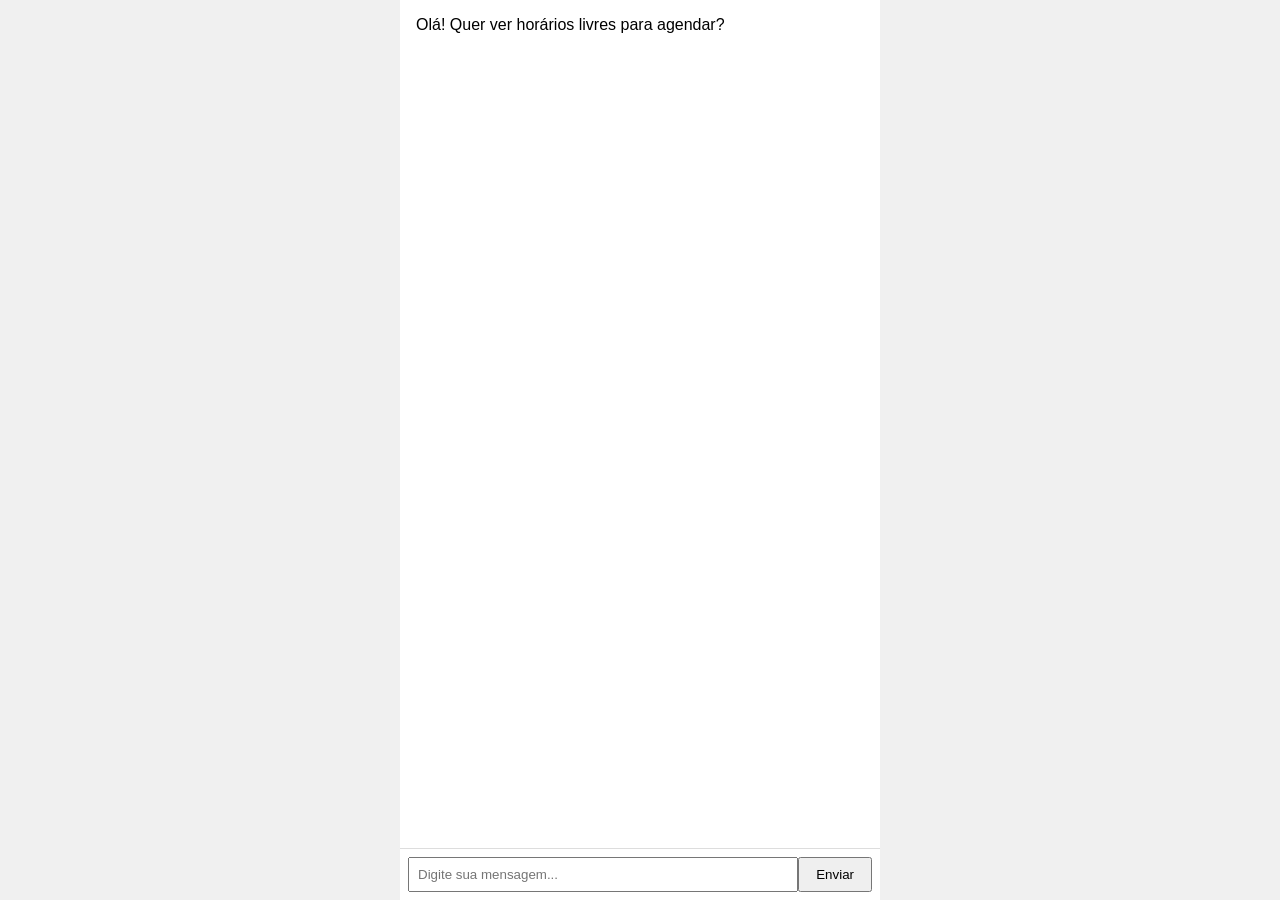
==== index.html @ 80b92e97 "Initial commit: base do chat de agendamento (HTML/CSS/JS + README)" ====
<!DOCTYPE html>
<html lang="pt-BR">
<head>
  <meta charset="UTF-8" />
  <meta name="viewport" content="width=device-width, initial-scale=1.0" />
  <title>Chat Agendamento</title>
  <link rel="stylesheet" href="style.css" />
</head>
<body>
  <div id="chat">
    <div id="messages"></div>
    <form id="form">
      <input id="input" type="text" placeholder="Digite sua mensagem..." autocomplete="off" />
      <button type="submit">Enviar</button>
    </form>
  </div>
  <script src="script.js"></script>
</body>
</html>
---- style.css ----
body { font-family: sans-serif; margin: 0; background: #f0f0f0; }
#chat { max-width: 480px; margin: 0 auto; height: 100vh; display: flex; flex-direction: column; background: #fff; }
#messages { flex: 1; overflow-y: auto; padding: 16px; }
#form { display: flex; padding: 8px; border-top: 1px solid #ddd; }
#input { flex: 1; padding: 8px; }
button { padding: 8px 16px; }
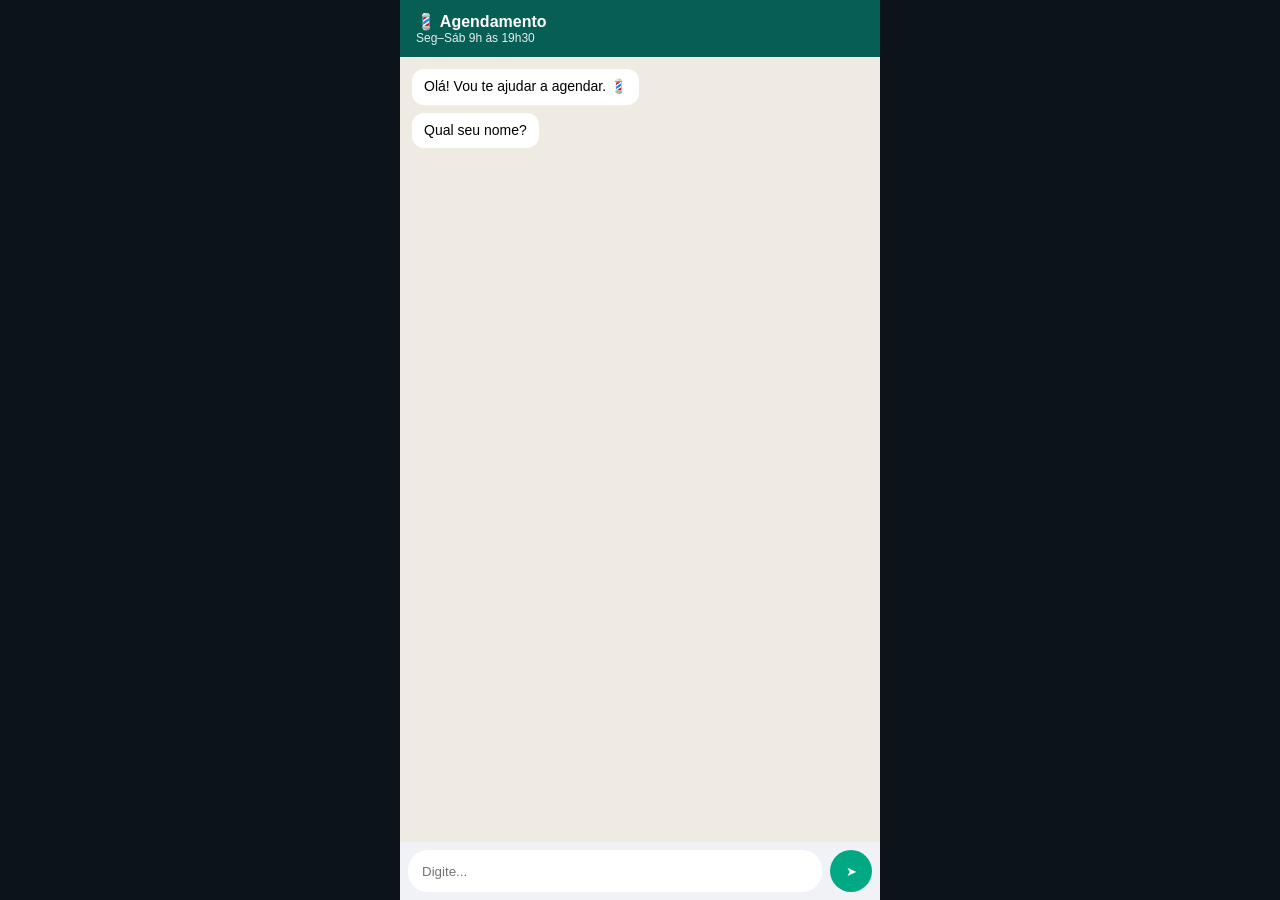
==== commit 8af5a4a4: "Conecta Supabase: banco + chat com multi-servicos e soma total" ====
--- a/index.html
+++ b/index.html
@@ -3,15 +3,17 @@
 <head>
   <meta charset="UTF-8" />
   <meta name="viewport" content="width=device-width, initial-scale=1.0" />
-  <title>Chat Agendamento</title>
+  <title>Chat Agendamento — Barbearia</title>
   <link rel="stylesheet" href="style.css" />
 </head>
 <body>
   <div id="chat">
+    <div id="header">💈 Agendamento <small>Seg–Sáb 9h às 19h30</small></div>
     <div id="messages"></div>
+    <div id="panel"></div>
     <form id="form">
-      <input id="input" type="text" placeholder="Digite sua mensagem..." autocomplete="off" />
-      <button type="submit">Enviar</button>
+      <input id="input" type="text" placeholder="Digite..." autocomplete="off" />
+      <button type="submit">➤</button>
     </form>
   </div>
   <script src="script.js"></script>
--- a/style.css
+++ b/style.css
@@ -1,6 +1,17 @@
-body { font-family: sans-serif; margin: 0; background: #f0f0f0; }
-#chat { max-width: 480px; margin: 0 auto; height: 100vh; display: flex; flex-direction: column; background: #fff; }
-#messages { flex: 1; overflow-y: auto; padding: 16px; }
-#form { display: flex; padding: 8px; border-top: 1px solid #ddd; }
-#input { flex: 1; padding: 8px; }
-button { padding: 8px 16px; }
+body { font-family: sans-serif; margin: 0; background: #0b141a; }
+#chat { max-width: 480px; margin: 0 auto; height: 100vh; display: flex; flex-direction: column; background: #efeae2; }
+#header { background: #075e54; color: #fff; padding: 12px 16px; font-weight: bold; }
+#header small { display: block; font-weight: normal; font-size: 12px; opacity: .9; }
+#messages { flex: 1; overflow-y: auto; padding: 12px; display: flex; flex-direction: column; gap: 8px; }
+.bot, .user { max-width: 80%; padding: 8px 12px; border-radius: 12px; font-size: 14px; line-height: 1.4; }
+.bot { background: #fff; align-self: flex-start; }
+.user { background: #d9fdd3; align-self: flex-end; }
+#panel { padding: 8px; display: flex; flex-wrap: wrap; gap: 8px; background: #f0f2f5; max-height: 40vh; overflow-y: auto; }
+#panel:empty { display: none; }
+.chip, .slot { border: 1px solid #075e54; background: #fff; color: #075e54; border-radius: 20px; padding: 8px 12px; cursor: pointer; font-size: 14px; }
+.chip.sel { background: #075e54; color: #fff; }
+.slot.busy { opacity: .4; text-decoration: line-through; pointer-events: none; }
+#panel button.primary { background: #075e54; color: #fff; border: none; border-radius: 20px; padding: 10px 16px; cursor: pointer; width: 100%; }
+#form { display: flex; padding: 8px; background: #f0f2f5; }
+#input { flex: 1; padding: 10px 14px; border: none; border-radius: 20px; outline: none; }
+#form button { border: none; background: #00a884; color: #fff; border-radius: 50%; width: 42px; height: 42px; margin-left: 8px; cursor: pointer; }
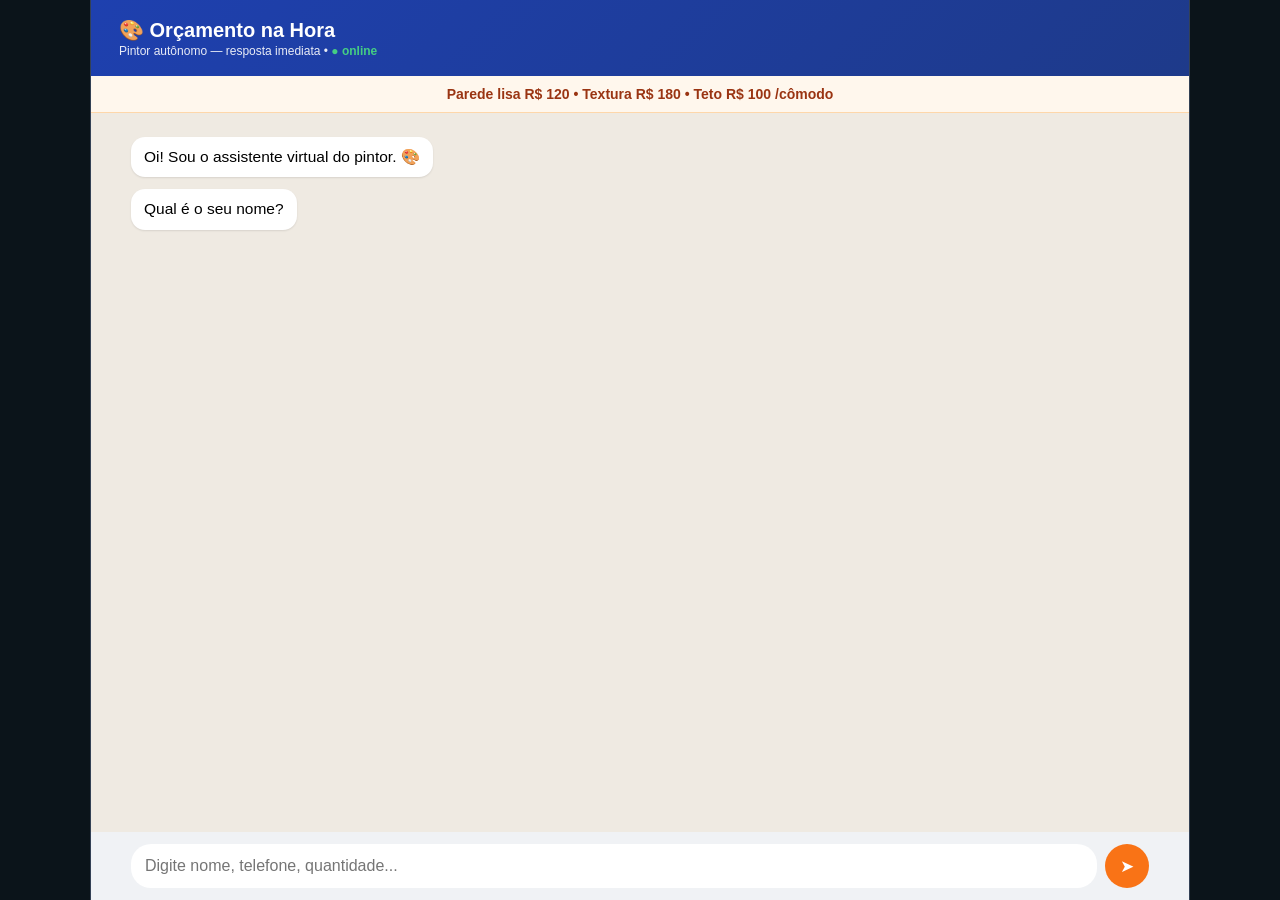
==== commit ff120910: "Orcamento na Hora: pintor com taxa R, cards de valor e lead, IA decide calcular/salvar" ====
--- a/index.html
+++ b/index.html
@@ -3,16 +3,17 @@
 <head>
   <meta charset="UTF-8" />
   <meta name="viewport" content="width=device-width, initial-scale=1.0" />
-  <title>Chat Agendamento — Barbearia</title>
+  <title>Orçamento na Hora — Pintor</title>
   <link rel="stylesheet" href="style.css" />
 </head>
 <body>
   <div id="chat">
-    <div id="header">💈 Agendamento <small>Seg–Sáb 9h às 19h30</small></div>
+    <div id="header">🎨 Orçamento na Hora <small>Pintor autônomo — resposta imediata • <span id="status-dot">● online</span></small></div>
+    <div id="prices-bar">Parede lisa R$ 120 • Textura R$ 180 • Teto R$ 100 /cômodo</div>
     <div id="messages"></div>
     <div id="panel"></div>
     <form id="form">
-      <input id="input" type="text" placeholder="Digite..." autocomplete="off" />
+      <input id="input" type="text" placeholder="Digite nome, telefone, quantidade..." autocomplete="off" />
       <button type="submit">➤</button>
     </form>
   </div>
--- a/style.css
+++ b/style.css
@@ -1,17 +1,71 @@
-body { font-family: sans-serif; margin: 0; background: #0b141a; }
-#chat { max-width: 480px; margin: 0 auto; height: 100vh; display: flex; flex-direction: column; background: #efeae2; }
-#header { background: #075e54; color: #fff; padding: 12px 16px; font-weight: bold; }
-#header small { display: block; font-weight: normal; font-size: 12px; opacity: .9; }
+body { font-family: 'Segoe UI', sans-serif; margin: 0; background: #0b141a; }
+* { box-sizing: border-box; }
+/* MOBILE FIRST: ocupa 100% da tela do celular */
+#chat { width: 100%; max-width: 100%; margin: 0 auto; height: 100dvh; display: flex; flex-direction: column; background: #efeae2; box-shadow: none; }
+#header { background: linear-gradient(135deg, #1e40af, #1e3a8a); color: #fff; padding: 14px 16px; font-weight: bold; font-size: 17px; }
+#header small { display: block; font-weight: normal; font-size: 12px; opacity: .9; margin-top: 2px; }
+#status-dot { color: #4ade80; font-weight: bold; }
+#prices-bar { background: #fff7ed; color: #9a3412; font-size: 12px; padding: 8px 12px; text-align: center; border-bottom: 1px solid #fed7aa; font-weight: 600; }
 #messages { flex: 1; overflow-y: auto; padding: 12px; display: flex; flex-direction: column; gap: 8px; }
-.bot, .user { max-width: 80%; padding: 8px 12px; border-radius: 12px; font-size: 14px; line-height: 1.4; }
-.bot { background: #fff; align-self: flex-start; }
+.bot, .user { max-width: 82%; padding: 9px 13px; border-radius: 14px; font-size: 14px; line-height: 1.45; white-space: pre-line; }
+.bot { background: #fff; align-self: flex-start; box-shadow: 0 1px 2px rgba(0,0,0,.1); }
 .user { background: #d9fdd3; align-self: flex-end; }
-#panel { padding: 8px; display: flex; flex-wrap: wrap; gap: 8px; background: #f0f2f5; max-height: 40vh; overflow-y: auto; }
+.bot.typing { opacity: .7; font-style: italic; }
+/* Cards exigidos pelo professor: valor calculado + confirmação */
+.card-orcamento, .card-sucesso { max-width: 88%; border-radius: 16px; padding: 14px 16px; align-self: flex-start; box-shadow: 0 2px 8px rgba(0,0,0,.15); animation: pop .3s ease; }
+.card-orcamento { background: #eff6ff; border: 2px solid #1e40af; }
+.card-sucesso { background: #f0fdf4; border: 2px solid #16a34a; }
+.card-orcamento h3, .card-sucesso h3 { margin: 0 0 8px; font-size: 15px; }
+.card-orcamento h3 { color: #1e40af; }
+.card-sucesso h3 { color: #15803d; }
+.card-orcamento .linha, .card-sucesso .linha { font-size: 13px; color: #334155; margin: 2px 0; }
+.valor-grande { font-size: 28px; font-weight: 800; color: #1e40af; margin: 8px 0 2px; }
+.card-sucesso .valor-grande { color: #15803d; }
+.selo { display: inline-block; font-size: 11px; font-weight: bold; padding: 3px 10px; border-radius: 20px; margin-bottom: 6px; }
+.selo.valor { background: #1e40af; color: #fff; }
+.selo.ok { background: #16a34a; color: #fff; }
+#panel { padding: 10px; display: flex; flex-wrap: wrap; gap: 8px; background: #f0f2f5; max-height: 40vh; overflow-y: auto; border-top: 1px solid #ddd; }
 #panel:empty { display: none; }
-.chip, .slot { border: 1px solid #075e54; background: #fff; color: #075e54; border-radius: 20px; padding: 8px 12px; cursor: pointer; font-size: 14px; }
-.chip.sel { background: #075e54; color: #fff; }
+.chip, .slot { border: 1.5px solid #1e40af; background: #fff; color: #1e40af; border-radius: 20px; padding: 9px 13px; cursor: pointer; font-size: 13.5px; font-weight: 600; transition: transform .1s; }
+.chip:hover, .slot:hover { transform: scale(1.03); }
+.chip small { display: block; font-weight: normal; font-size: 11px; opacity: .8; }
 .slot.busy { opacity: .4; text-decoration: line-through; pointer-events: none; }
-#panel button.primary { background: #075e54; color: #fff; border: none; border-radius: 20px; padding: 10px 16px; cursor: pointer; width: 100%; }
+.day { display: flex; flex-direction: column; align-items: center; min-width: 56px; border: 1px solid #1e40af; background: #fff; color: #1e40af; border-radius: 14px; padding: 8px 6px; cursor: pointer; opacity: 0; animation: pop .3s ease forwards; }
+.day span { font-size: 10px; font-weight: bold; }
+.day b { font-size: 20px; line-height: 1.2; }
+.day small { font-size: 10px; opacity: .8; }
+.day.closed { opacity: 0; border-color: #ccc; color: #aaa; pointer-events: none; text-decoration: line-through; }
+.pop { opacity: 0; animation: pop .25s ease forwards; }
+@keyframes pop { from { opacity: 0; transform: translateY(8px) scale(.95); } to { opacity: 1; transform: none; } }
+#panel button.primary { background: #f97316; color: #fff; border: none; border-radius: 12px; padding: 12px 16px; cursor: pointer; width: 100%; font-weight: bold; font-size: 15px; }
+#panel button.primary:hover { background: #ea580c; }
+#panel button.ghost { background: #fff; color: #475569; border: 1px solid #cbd5e1; border-radius: 12px; padding: 10px; cursor: pointer; width: 100%; }
 #form { display: flex; padding: 8px; background: #f0f2f5; }
-#input { flex: 1; padding: 10px 14px; border: none; border-radius: 20px; outline: none; }
-#form button { border: none; background: #00a884; color: #fff; border-radius: 50%; width: 42px; height: 42px; margin-left: 8px; cursor: pointer; }
+#input { flex: 1; padding: 11px 14px; border: none; border-radius: 20px; outline: none; font-size: 14px; }
+#form button { border: none; background: #f97316; color: #fff; border-radius: 50%; width: 44px; height: 44px; margin-left: 8px; cursor: pointer; font-size: 17px; flex-shrink: 0; }
+/* Evita zoom automático no iPhone */
+#input { font-size: 16px; }
+
+/* TABLET */
+@media (min-width: 600px) {
+  #messages { padding: 16px 20px; gap: 10px; }
+  .bot, .user { font-size: 15px; }
+  #panel { padding: 12px 16px; }
+}
+
+/* COMPUTADOR: tela cheia larga, chat centralizado e maior */
+@media (min-width: 1024px) {
+  body { display: flex; justify-content: center; align-items: stretch; }
+  #chat { width: 100%; max-width: 1100px; height: 100vh; border-left: 1px solid #334155; border-right: 1px solid #334155; }
+  #header { font-size: 20px; padding: 18px 28px; }
+  #prices-bar { font-size: 14px; padding: 10px; }
+  #messages { padding: 24px 40px; gap: 12px; }
+  .bot, .user { font-size: 15.5px; max-width: 60%; }
+  .card-orcamento, .card-sucesso { max-width: 520px; padding: 20px 24px; }
+  .valor-grande { font-size: 36px; }
+  #panel { padding: 14px 40px; gap: 10px; max-height: 32vh; }
+  .chip, .slot { font-size: 15px; padding: 12px 18px; }
+  #panel button.primary { font-size: 17px; padding: 14px; max-width: 520px; }
+  #panel button.ghost { max-width: 520px; }
+  #form { padding: 12px 40px; }
+}
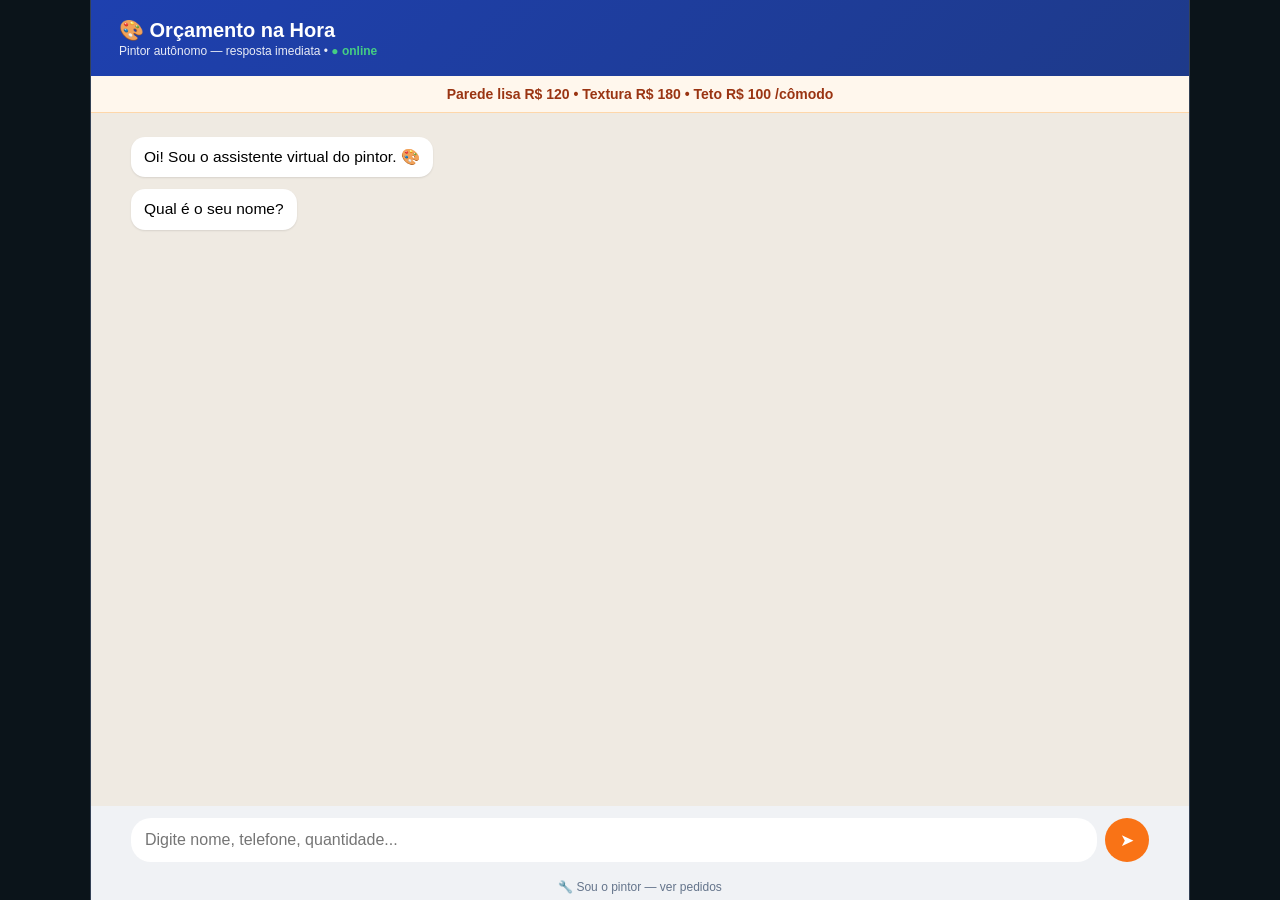
==== commit 57533bf9: "Painel admin do pintor + link no chat" ====
--- a/index.html
+++ b/index.html
@@ -16,6 +16,7 @@
       <input id="input" type="text" placeholder="Digite nome, telefone, quantidade..." autocomplete="off" />
       <button type="submit">➤</button>
     </form>
+    <a class="painter-link" href="admin.html">🔧 Sou o pintor — ver pedidos</a>
   </div>
   <script src="script.js"></script>
 </body>
--- a/style.css
+++ b/style.css
@@ -43,6 +43,15 @@
 #form { display: flex; padding: 8px; background: #f0f2f5; }
 #input { flex: 1; padding: 11px 14px; border: none; border-radius: 20px; outline: none; font-size: 14px; }
 #form button { border: none; background: #f97316; color: #fff; border-radius: 50%; width: 44px; height: 44px; margin-left: 8px; cursor: pointer; font-size: 17px; flex-shrink: 0; }
+/* Painel admin */
+#admin-stats { display: flex; gap: 10px; padding: 10px 12px; background: #fff; border-bottom: 1px solid #e2e8f0; }
+#admin-stats .stat { flex: 1; background: #eff6ff; border: 1px solid #bfdbfe; border-radius: 12px; padding: 8px; text-align: center; }
+#admin-stats .stat b { display: block; font-size: 18px; color: #1e40af; }
+#admin-stats .stat span { font-size: 11px; color: #64748b; }
+.card-sucesso.lead { margin-bottom: 4px; }
+.card-sucesso.lead a { color: #15803d; font-weight: bold; text-decoration: none; }
+.ghost-link { display: block; text-align: center; width: 100%; color: #475569; font-size: 13px; padding: 6px; text-decoration: none; }
+.painter-link { display: block; text-align: center; font-size: 12px; color: #64748b; padding: 6px; text-decoration: none; background: #f0f2f5; }
 /* Evita zoom automático no iPhone */
 #input { font-size: 16px; }
 
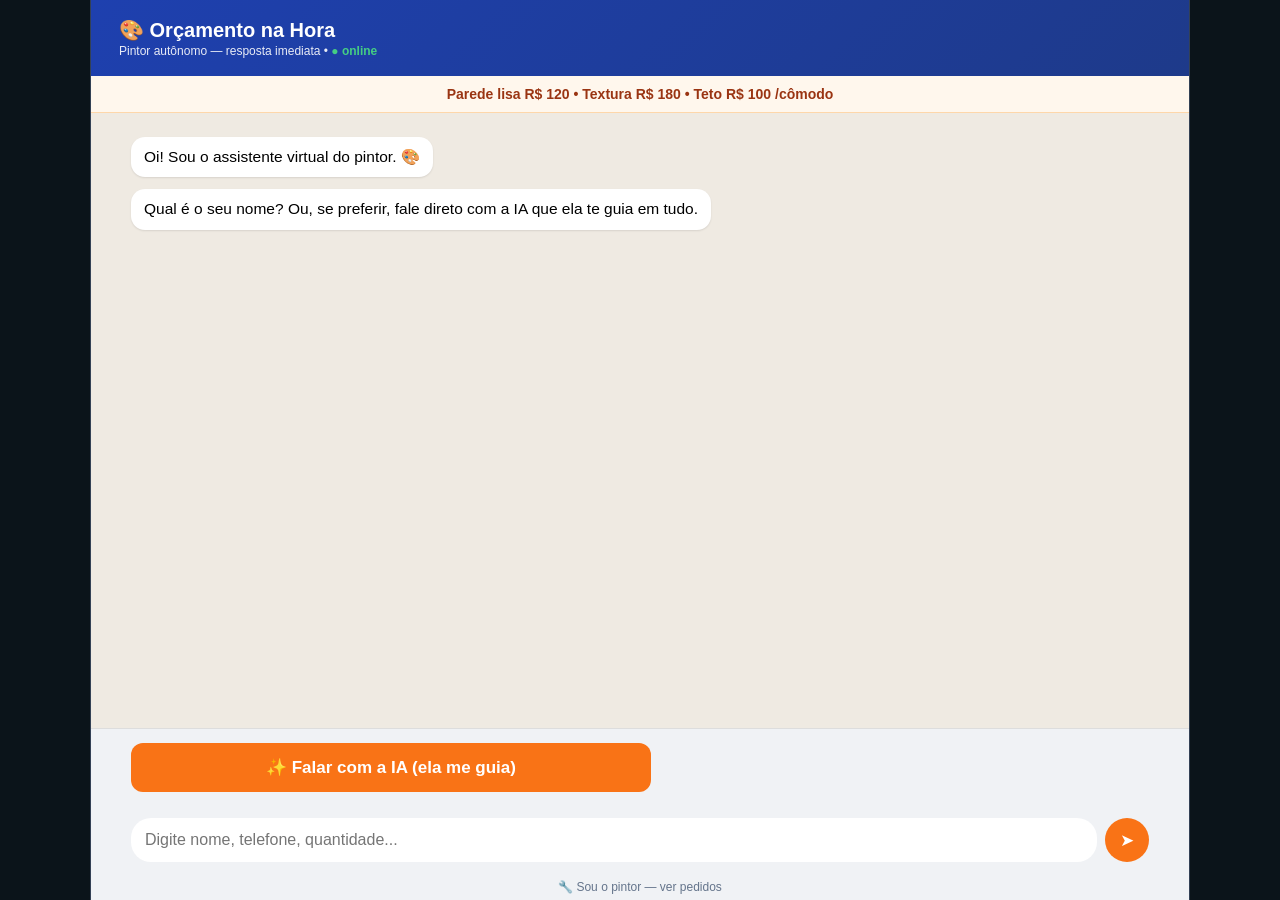
==== commit 849c0a7d: "IA guia: modo conversa que conduz cliente e fecha sozinha" ====
--- a/index.html
+++ b/index.html
@@ -18,6 +18,6 @@
     </form>
     <a class="painter-link" href="admin.html">🔧 Sou o pintor — ver pedidos</a>
   </div>
-  <script src="script.js"></script>
+  <script src="script.js?v=4"></script>
 </body>
 </html>
--- a/style.css
+++ b/style.css
@@ -52,6 +52,15 @@
 .card-sucesso.lead a { color: #15803d; font-weight: bold; text-decoration: none; }
 .ghost-link { display: block; text-align: center; width: 100%; color: #475569; font-size: 13px; padding: 6px; text-decoration: none; }
 .painter-link { display: block; text-align: center; font-size: 12px; color: #64748b; padding: 6px; text-decoration: none; background: #f0f2f5; }
+/* Login admin */
+#login-screen { position: absolute; inset: 0; background: #0b141a; display: flex; justify-content: center; align-items: center; z-index: 10; padding: 20px; }
+.login-box { background: #fff; border-radius: 16px; padding: 28px 24px; width: 100%; max-width: 340px; text-align: center; box-shadow: 0 4px 20px rgba(0,0,0,.4); }
+.login-box h2 { margin: 0 0 4px; color: #1e40af; }
+.login-box p { margin: 0 0 14px; font-size: 13px; color: #64748b; }
+.login-box input { width: 100%; padding: 12px; margin-bottom: 10px; border: 1.5px solid #cbd5e1; border-radius: 10px; font-size: 15px; }
+.login-box .primary { width: 100%; background: #f97316; color: #fff; border: none; border-radius: 10px; padding: 12px; font-weight: bold; font-size: 15px; cursor: pointer; }
+#login-err { color: #dc2626; font-size: 13px; margin-top: 8px; min-height: 18px; }
+#chat { position: relative; }
 /* Evita zoom automático no iPhone */
 #input { font-size: 16px; }
 
